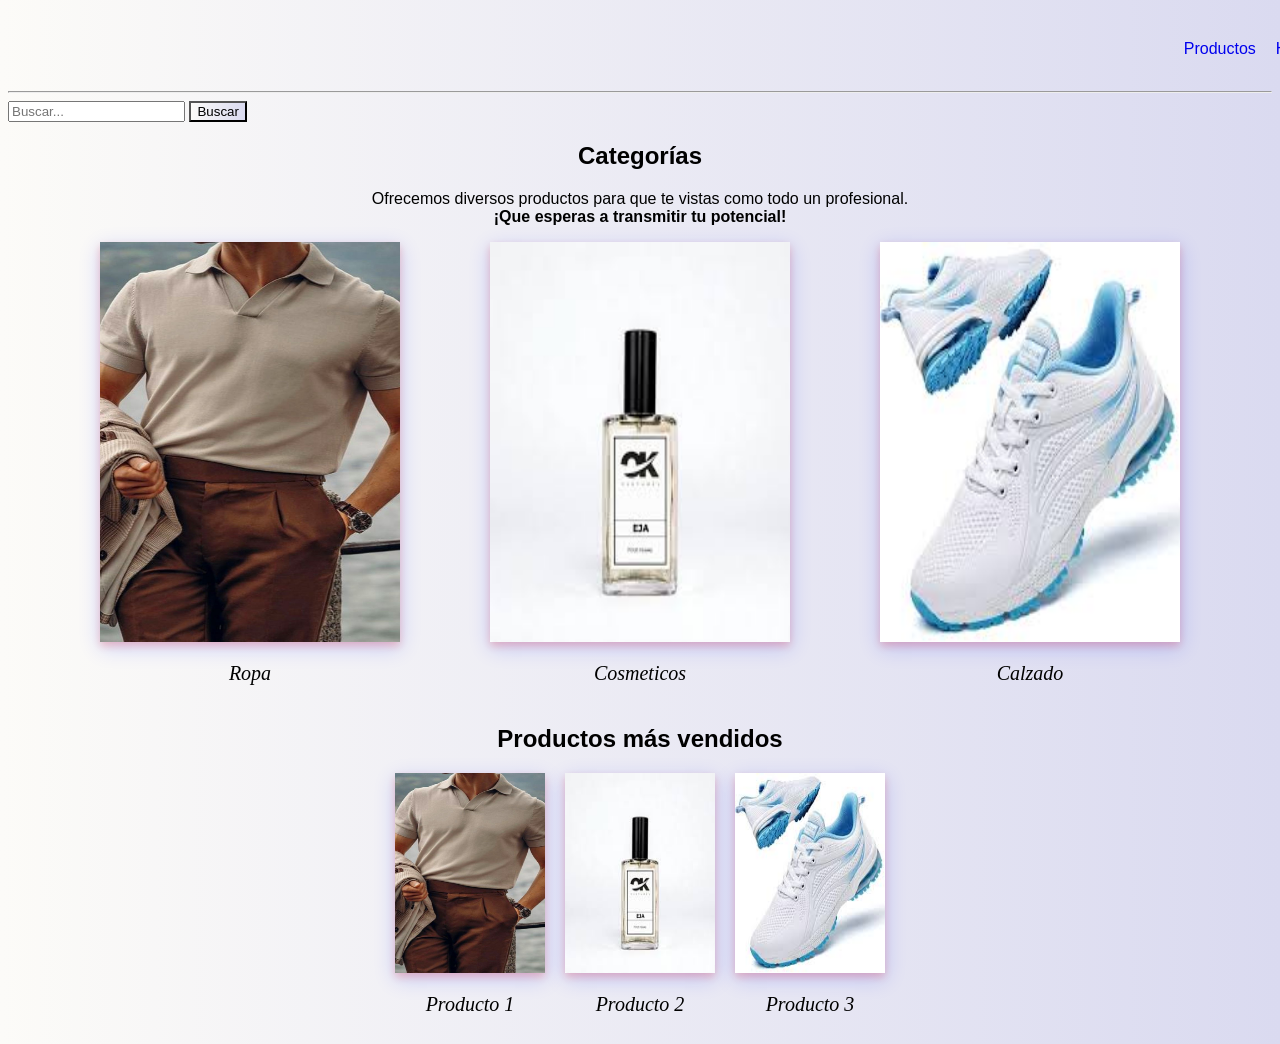
==== index.html @ f7a4ceb2 "feat: :bug: responsive" ====
<!DOCTYPE html>
<html lang="en">
<head>
    <meta charset="UTF-8">
    <meta name="viewport" content="width=device-width, initial-scale=1.0">
    <title>axis</title>
    <link rel="stylesheet" href="./style.css">
</head>
<body>
    <header class="header">
        <div class="hm1__title">
            <img src="./img/LOGO.png" alt="logo">
        </div>
        <div class="hm-container">
                <ul class="hm1-container__menu">
                    <li class="menu__list"><a href=""><img src="./img/original.png" alt=""></a></li>
                    <li class="menu__list"><a href="./productos.html" class="menu__link">Productos</a></li>
                    <li class="menu__list"><a href="#" class="menu__link">Historial</a></li>
                    <li class="menu__list"><a href="#" class="menu__link">Perfil</a></li>
                    <li class="menu__list"><a href="#" class="menu__link">Cerrar sesión</a></li>
                </ul>
        </div>
    </header>
    <hr>
    <main class="buscar">
        <form action="search">
            <input type="text" name="query" placeholder="Buscar...">
            <button type="submit" style=" background: linear-gradient(to right, rgb(252, 251, 248), rgb(218, 218, 240));">Buscar</button>
        </form>
    </main>
    <main class="categorias-visuales">
        <h2>Categorías</h2>
        <p>Ofrecemos diversos productos para que te vistas como todo un profesional. <br><b>¡Que esperas a transmitir tu potencial!</b></p>
        <div class="categorias">
            <div class="categoria">
                <img src="./img/ropa.jpg" alt="Categoría 1">
                <p>Ropa</p>
            </div>
            <div class="categoria">
                <img src="./img/cosmeticos.jpeg" alt="Categoría 2">
                <p>Cosmeticos</p>
            </div>
            <div class="categoria">
                <img src="./img/calzado.jpeg" alt="Categoría 3">
                <p>Calzado</p>
            </div>
        </div>
    </main>
<main class="productosmas-vendidos">
    <h2>Productos más vendidos</h2>
    <div class="productos">
        <div class="producto">
            <img src="./img/ropa.jpg" alt="Producto 1">
            <p>Producto 1</p>
        </div>
        <div class="producto">
            <img src="./img/cosmeticos.jpeg" alt="Producto 2">
            <p>Producto 2</p>
        </div>
        <div class="producto">
            <img src="./img/calzado.jpeg" alt="Producto 3">
            <p>Producto 3</p>
        </div>
    </div>
</main>
</body>
</html>
---- style.css ----
body{
    background: linear-gradient(to right, rgb(252, 251, 248), rgb(218, 218, 240));
    background-size: 100% 100%;
    background-repeat: no-repeat;
    min-height: 100vh;
    padding: 0;
    font-family: Arial, Helvetica, sans-serif;
}
header{
    margin-top: 15px;
    display: flex;
    justify-content: center;
    align-items: center ;
    gap:1300px;
}
.hm1__title img{
    width: 200px;
}
.hm1-container__menu{
    display: flex;
    gap: 20px;
    text-align: center;
    justify-content: center;
    align-items: center;
}
.hm1-container__menu img{
    width: 30px;
    height: 30px;
}
.hm1-container__menu a{
    text-decoration: none;
}
.hm1-container__menu li{
    list-style: none;
}
.hm1-container__menu a:hover{
    color: rgb(22, 22, 22);
    font-weight: bold;
}
.categorias-visuales{
    gap: 20px;
    justify-content: center;
    align-items: center;
    margin-top: 20px;
    text-align: center;
}
.categorias{
    display: flex;
    gap: 90px;
    justify-content: center;
    align-items: center;
}
.categoria{
    display: flex;
    flex-direction: column;
    text-align: center;
    font-family:'Times New Roman', Times, serif;
    font-size: 20px;
    font-style: italic;
}
.categoria img{
    width: 300px;
    height: 400px;
    box-shadow: 0 4px 8px rgba(255, 0, 0, 0.2), 0 6px 20px rgba(0, 42, 255, 0.19);
    transition: transform 0.3s ease;
    
}
.categoria img:hover{
    transform: scale(1.3);
}
.productosmas-vendidos{
    gap: 20px;
    justify-content: center;
    align-items: center;
    margin-top: 20px;
    text-align: center;
}
.productos{
    display: flex;
    gap: 20px;
    justify-content: center;
    align-items: center;
}
.producto{
    display: flex;
    flex-direction: column;
    text-align: center;
    font-family:'Times New Roman', Times, serif;
    font-size: 20px;
    font-style: italic;
}
.producto img{
    width: 150px;
    height: 200px;
    box-shadow: 0 4px 8px rgba(255, 0, 0, 0.2), 0 6px 20px rgba(0, 42, 255, 0.19);
    transition: transform 0.3s ease;
}
.producto img:hover{
    transform: scale(1.3);
}

@media(max-width:768px) {
    header{
        margin-top: 20px;
        flex-direction: column;
        gap: 1px;
        justify-content: center;
    }
    .hm-container{
        flex-direction: column;
        justify-content: center;
        align-items: center;
    }.hm1-container__menu{
        gap: 10px;
        justify-content: center;
        align-items: center;
    }
    .hm1__title img{
        justify-content: center;
        align-items: center;
        max-width: 100%;
        height: auto;
    }
    .buscar{
        display: flex;
        justify-content: center;
        align-items: center;
    }
    .categorias-visuales{
        display: flex;
        flex-direction: column;
        justify-content: center;
        align-items: center;
        text-align: center;
    }
    .categorias{
        justify-content: center;
        display: flex;
        flex-wrap: wrap;
        gap:20px
    }    
    .categoria{
        flex-wrap: wrap;
        text-align: center;
        align-items: center;
        font-family:'Times New Roman', Times, serif;
        font-size: 15px;
        font-style: italic;
    }
    .categoria img{
        width: 100px;
        height: 150px;
        box-shadow: 0 4px 8px rgba(255, 0, 0, 0.2), 0 6px 20px rgba(0, 42, 255, 0.19);
        transition: transform 0.3s ease;
    }
    .categoria img:hover{
        transform: scale(1.3);
    }   
    .productosmas-vendidos{
        justify-content: center;
        align-items: center;
        text-align: center;
    }
    .productos{
        display: flex;
        flex-wrap: wrap;
        justify-content: center;
        align-items: center;
        gap: 20px;
    }
    .producto{
        text-align: center;
        align-items: center;
        font-family:'Times New Roman', Times, serif;
        font-size: 15px;
        font-style: italic;
    }
    .producto img{
        width: 100px;
        height: 150px;
        box-shadow: 0 4px 8px rgba(255, 0,  0, 0.2), 0 6px 20px rgba(0, 42, 255, 0.19);
        transition: transform 0.3s ease;
    }
    .producto img:hover{
        transform: scale(1.3);
    }
}
* 🔥 ARREGLO GENERAL RESPONSIVE */
* {
    box-sizing: border-box;
}

img {
    max-width: 100%;
    height: auto;
}

/* 🔥 EVITAR DESBORDAMIENTO */
body {
    overflow-x: hidden;
}

/* 🔥 ARREGLO HEADER EN PANTALLAS GRANDES Y HORIZONTALES */
@media (max-width: 1200px) {
    header {
        gap: 50px; /* reduce ese 1300px */
        flex-wrap: wrap;
        justify-content: space-between;
        padding: 0 10px;
    }
}

/* 🔥 CUANDO EL TELÉFONO ESTÁ HORIZONTAL */
@media (orientation: landscape) and (max-width: 900px) {
    
    header {
        flex-direction: row;
        gap: 20px;
        justify-content: space-between;
    }

    .hm1-container__menu {
        flex-wrap: wrap;
        gap: 10px;
    }

    .categorias {
        display: flex;
        justify-content: center;
    }
    .categoria {
        gap: 20px;
        flex-wrap: wrap;
        display: flex;
        justify-content: center;
    }
    .productos {
        gap: 20px;
        flex-wrap: wrap;
        display: flex;
        justify-content: center;
    }

    .categoria img,
    .producto img {
        width: 100px;
        height: 150px;
    }
    .productosmas-vendidos{
        text-align: center;
    }
}
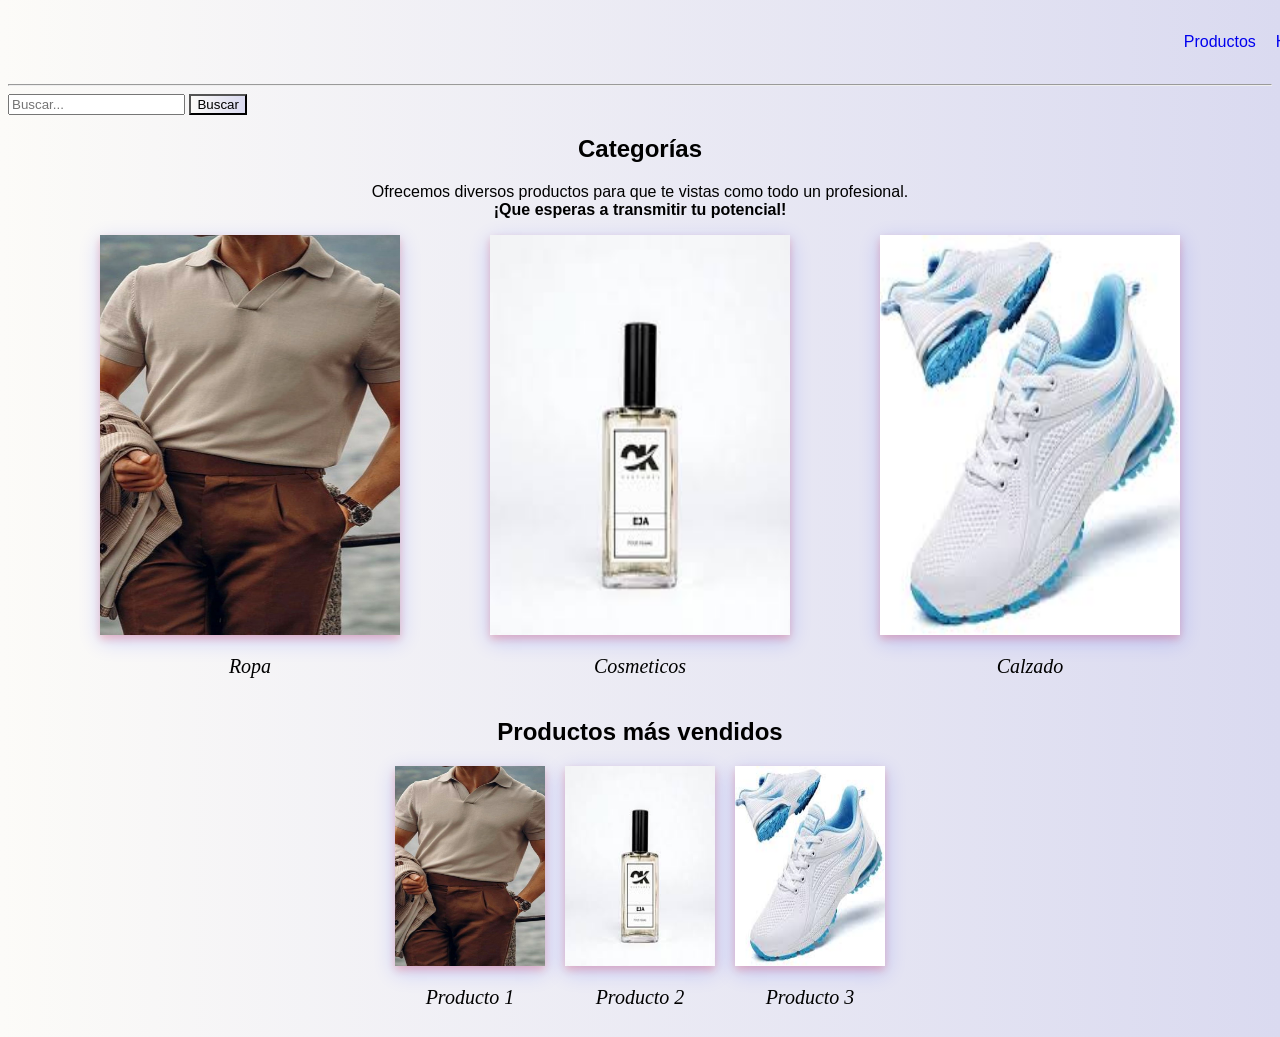
==== commit 933a88eb: "feat: :sparkles: commitresponsive" ====
--- a/index.html
+++ b/index.html
@@ -14,7 +14,7 @@
         <div class="hm-container">
                 <ul class="hm1-container__menu">
                     <li class="menu__list"><a href=""><img src="./img/original.png" alt=""></a></li>
-                    <li class="menu__list"><a href="./productos.html" class="menu__link">Productos</a></li>
+                    <li class="menu__list"><a href="./catalogo.html" class="menu__link">Productos</a></li>
                     <li class="menu__list"><a href="#" class="menu__link">Historial</a></li>
                     <li class="menu__list"><a href="#" class="menu__link">Perfil</a></li>
                     <li class="menu__list"><a href="#" class="menu__link">Cerrar sesión</a></li>
--- a/style.css
+++ b/style.css
@@ -7,7 +7,7 @@
     font-family: Arial, Helvetica, sans-serif;
 }
 header{
-    margin-top: 15px;
+    margin-top: px;
     display: flex;
     justify-content: center;
     align-items: center ;
@@ -15,6 +15,7 @@
 }
 .hm1__title img{
     width: 200px;
+    margin-top: 10px;
 }
 .hm1-container__menu{
     display: flex;
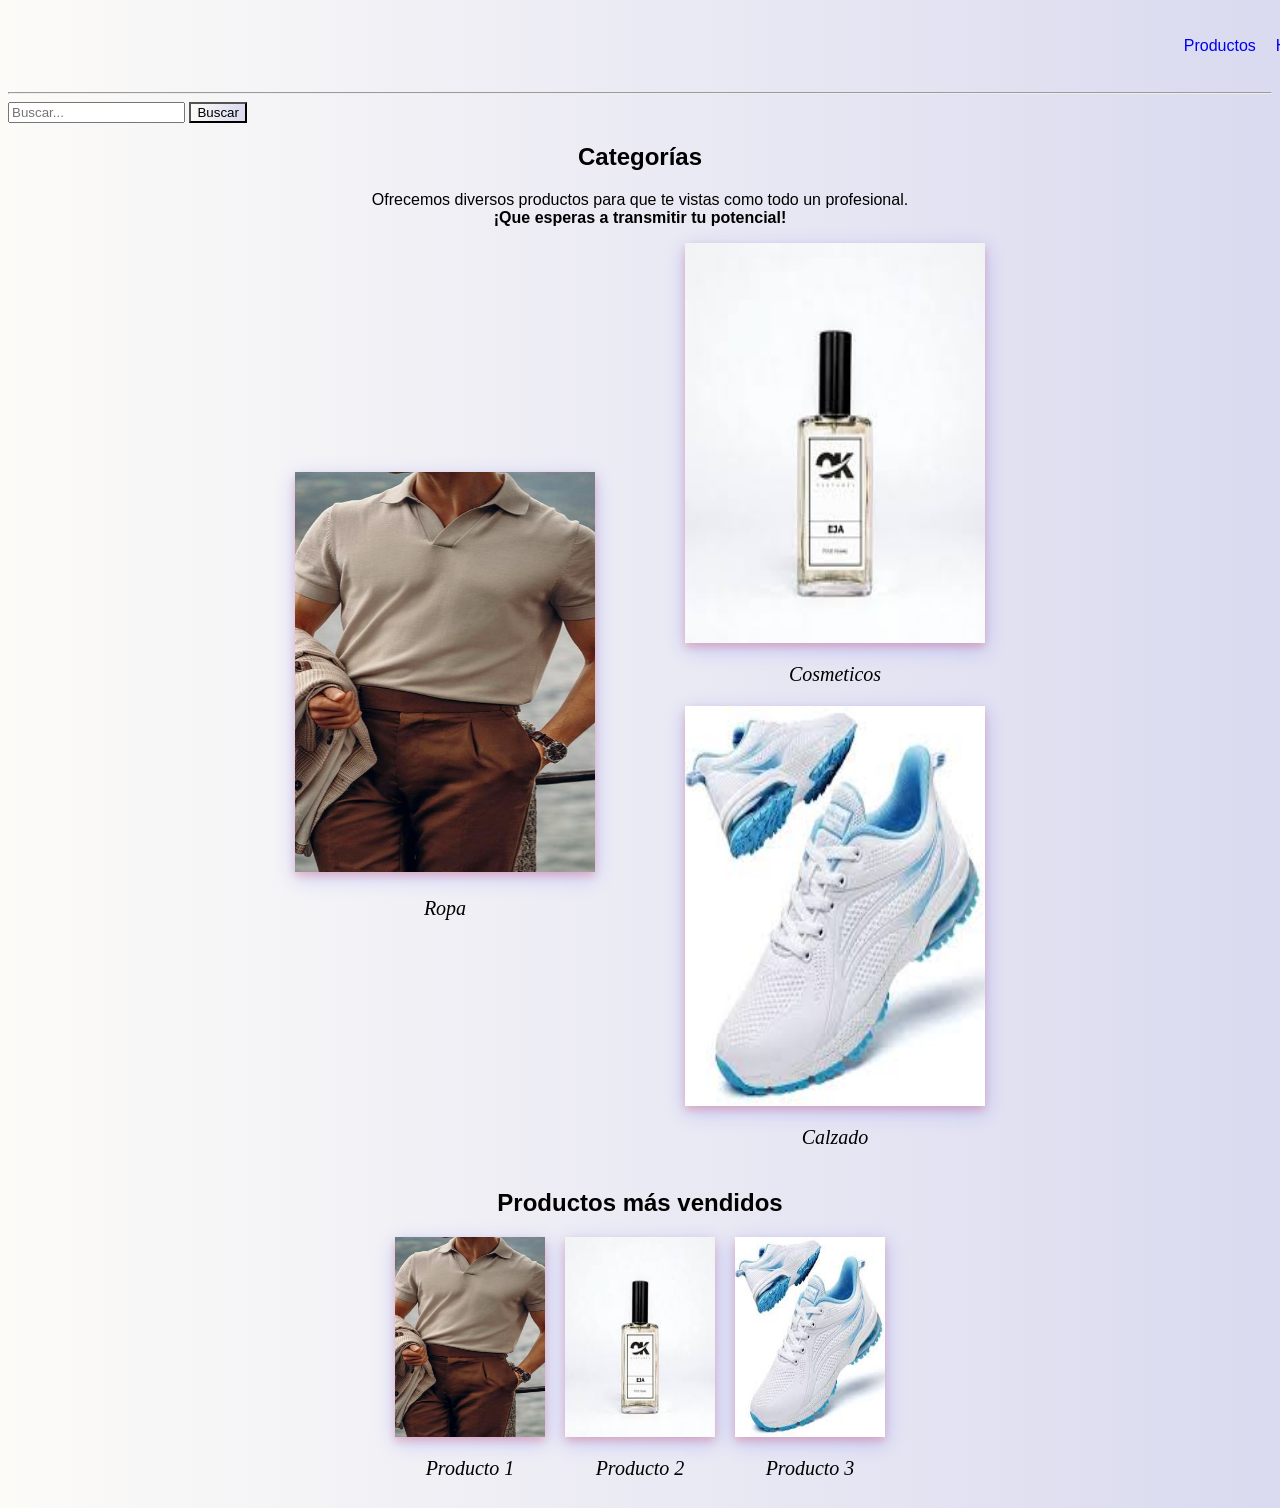
==== commit be22c877: "feat: :lipstick: modificaciones responsive telefono horizontal" ====
--- a/index.html
+++ b/index.html
@@ -33,8 +33,8 @@
         <p>Ofrecemos diversos productos para que te vistas como todo un profesional. <br><b>¡Que esperas a transmitir tu potencial!</b></p>
         <div class="categorias">
             <div class="categoria">
-                <img src="./img/ropa.jpg" alt="Categoría 1">
-                <p>Ropa</p>
+              <a href=""><img src="./img/ropa.jpg" alt="Categoría 1"><a>  
+                <p>Ropa</p> 
             </div>
             <div class="categoria">
                 <img src="./img/cosmeticos.jpeg" alt="Categoría 2">
--- a/style.css
+++ b/style.css
@@ -7,17 +7,20 @@
     font-family: Arial, Helvetica, sans-serif;
 }
 header{
-    margin-top: px;
+    margin: auto;
     display: flex;
     justify-content: center;
     align-items: center ;
     gap:1300px;
 }
 .hm1__title img{
-    width: 200px;
+    width: 180px;
     margin-top: 10px;
+    padding: 0px;
+    margin: 0;
 }
 .hm1-container__menu{
+    margin-top: Opx;
     display: flex;
     gap: 20px;
     text-align: center;
@@ -25,8 +28,8 @@
     align-items: center;
 }
 .hm1-container__menu img{
-    width: 30px;
-    height: 30px;
+    width: 90px;
+    height: 40px;
 }
 .hm1-container__menu a{
     text-decoration: none;
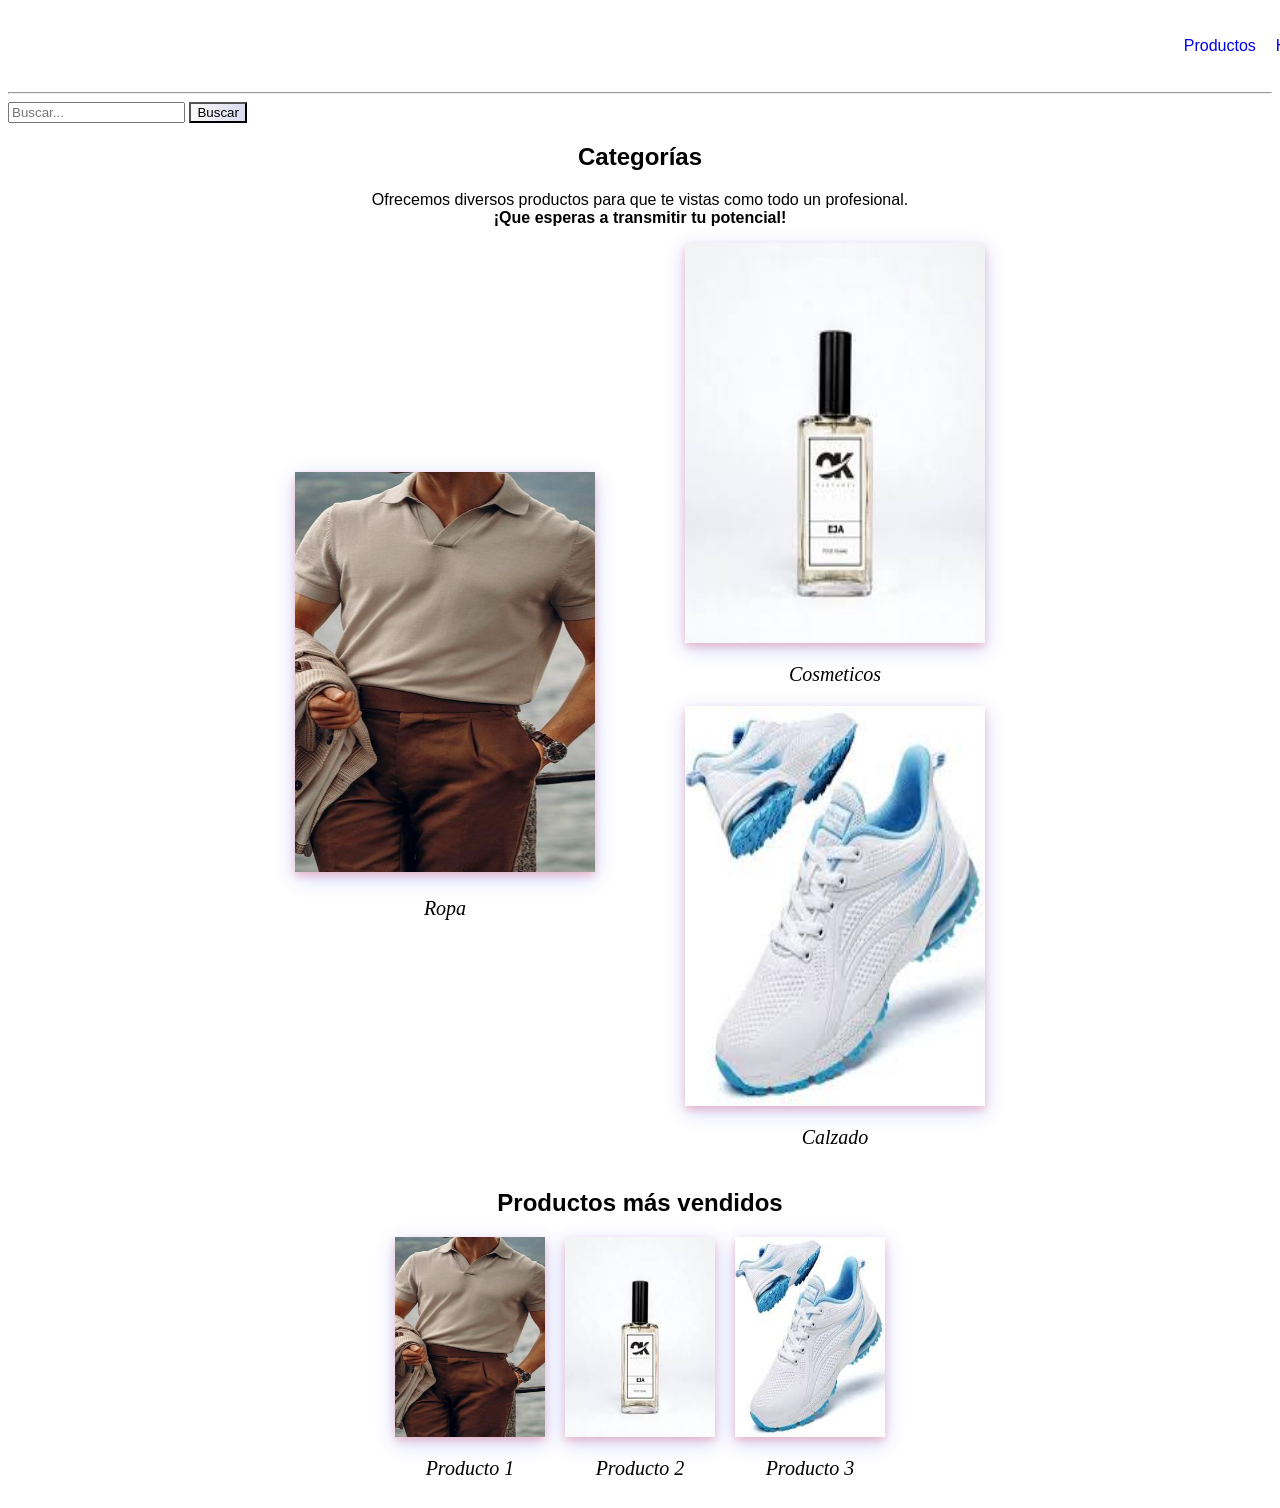
==== commit bb499597: "feat: :lipstick: carrito e historial se genero el espacio para el carrito y el historial" ====
--- a/index.html
+++ b/index.html
@@ -13,9 +13,9 @@
         </div>
         <div class="hm-container">
                 <ul class="hm1-container__menu">
-                    <li class="menu__list"><a href=""><img src="./img/original.png" alt=""></a></li>
-                    <li class="menu__list"><a href="./catalogo.html" class="menu__link">Productos</a></li>
-                    <li class="menu__list"><a href="#" class="menu__link">Historial</a></li>
+                    <li class="menu__list"><a href="./carrito.html"><img src="./img/original.png" alt=""></a></li>
+                    <li class="menu__list"><a href="/catalogo.html" class="menu__link">Productos</a></li>
+                    <li class="menu__list"><a href="./historial.html" class="menu__link">Historial</a></li>
                     <li class="menu__list"><a href="#" class="menu__link">Perfil</a></li>
                     <li class="menu__list"><a href="#" class="menu__link">Cerrar sesión</a></li>
                 </ul>
--- a/style.css
+++ b/style.css
@@ -1,5 +1,5 @@
 body{
-    background: linear-gradient(to right, rgb(252, 251, 248), rgb(218, 218, 240));
+    
     background-size: 100% 100%;
     background-repeat: no-repeat;
     min-height: 100vh;
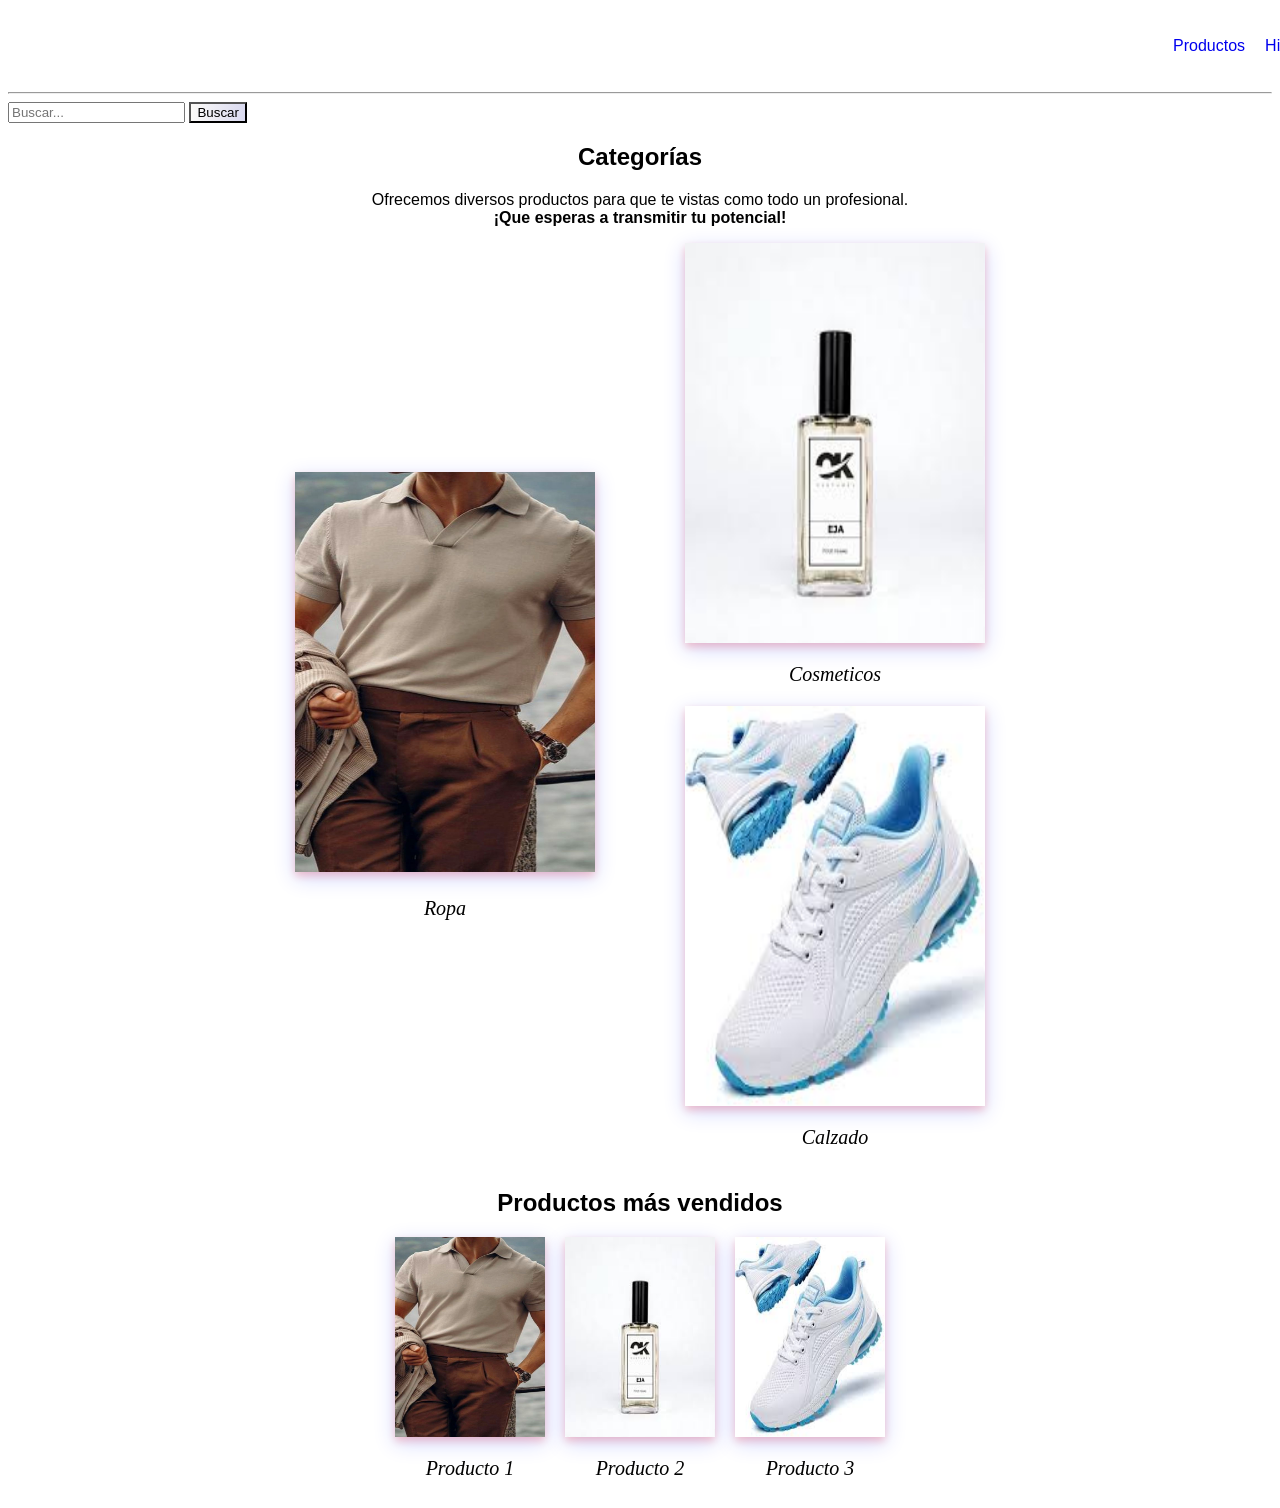
==== commit 8e1f5fc8: "feat: :lipstick: creacion perfil se creo el espacio del perfil" ====
--- a/index.html
+++ b/index.html
@@ -14,10 +14,10 @@
         <div class="hm-container">
                 <ul class="hm1-container__menu">
                     <li class="menu__list"><a href="./carrito.html"><img src="./img/original.png" alt=""></a></li>
-                    <li class="menu__list"><a href="/catalogo.html" class="menu__link">Productos</a></li>
+                    <li class="menu__list"><a href="./catalogo.html" class="menu__link">Productos</a></li>
                     <li class="menu__list"><a href="./historial.html" class="menu__link">Historial</a></li>
-                    <li class="menu__list"><a href="#" class="menu__link">Perfil</a></li>
-                    <li class="menu__list"><a href="#" class="menu__link">Cerrar sesión</a></li>
+                    <li class="menu__list"><a href="#" class="menu__link">Checkout</a></li>
+                    <li class="menu__list"><a href="./perfil.html" class="menu__link">Perfil</a></li>
                 </ul>
         </div>
     </header>
--- a/style.css
+++ b/style.css
@@ -1,5 +1,4 @@
 body{
-    
     background-size: 100% 100%;
     background-repeat: no-repeat;
     min-height: 100vh;
@@ -28,7 +27,7 @@
     align-items: center;
 }
 .hm1-container__menu img{
-    width: 90px;
+    width: 40px;
     height: 40px;
 }
 .hm1-container__menu a{
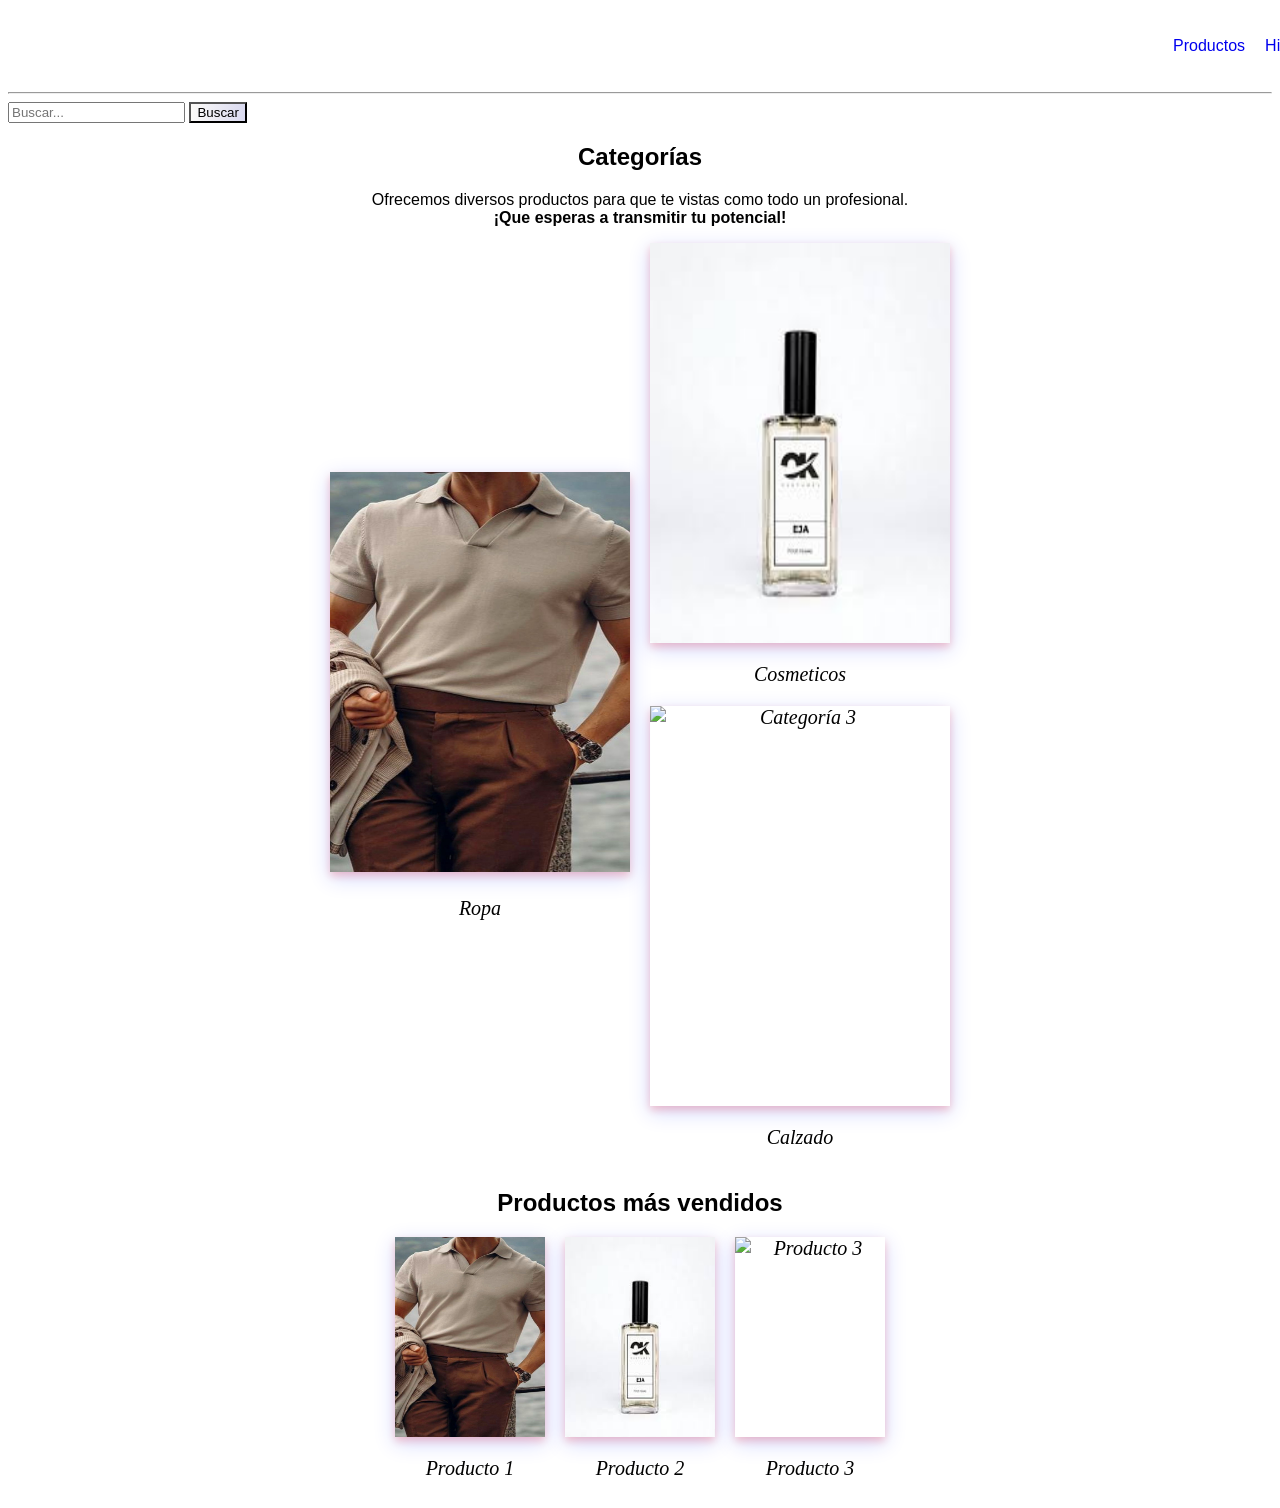
==== commit 9d597b5a: "feat: :sparkles: se creo el checkout y un mensaje de texto" ====
--- a/index.html
+++ b/index.html
@@ -16,7 +16,7 @@
                     <li class="menu__list"><a href="./carrito.html"><img src="./img/original.png" alt=""></a></li>
                     <li class="menu__list"><a href="./catalogo.html" class="menu__link">Productos</a></li>
                     <li class="menu__list"><a href="./historial.html" class="menu__link">Historial</a></li>
-                    <li class="menu__list"><a href="#" class="menu__link">Checkout</a></li>
+                    <li class="menu__list"><a href="./checkout.html" class="menu__link">Checkout</a></li>
                     <li class="menu__list"><a href="./perfil.html" class="menu__link">Perfil</a></li>
                 </ul>
         </div>
--- a/style.css
+++ b/style.css
@@ -49,13 +49,13 @@
 }
 .categorias{
     display: flex;
-    gap: 90px;
+    gap: 20px;
     justify-content: center;
     align-items: center;
 }
 .categoria{
     display: flex;
-    flex-direction: column;
+flex-direction: column;
     text-align: center;
     font-family:'Times New Roman', Times, serif;
     font-size: 20px;
@@ -110,7 +110,7 @@
         justify-content: center;
     }
     .hm-container{
-        flex-direction: column;
+        display: flex;
         justify-content: center;
         align-items: center;
     }.hm1-container__menu{
@@ -130,20 +130,18 @@
         align-items: center;
     }
     .categorias-visuales{
-        display: flex;
-        flex-direction: column;
-        justify-content: center;
+       justify-content: center;
         align-items: center;
         text-align: center;
     }
     .categorias{
-        justify-content: center;
-        display: flex;
-        flex-wrap: wrap;
-        gap:20px
-    }    
+        display: flex;
+        flex-wrap: wrap;
+        justify-content: center;
+        align-items: center;
+        gap: 20px;
+    }
     .categoria{
-        flex-wrap: wrap;
         text-align: center;
         align-items: center;
         font-family:'Times New Roman', Times, serif;
@@ -153,14 +151,11 @@
     .categoria img{
         width: 100px;
         height: 150px;
-        box-shadow: 0 4px 8px rgba(255, 0, 0, 0.2), 0 6px 20px rgba(0, 42, 255, 0.19);
+        box-shadow: 0 4px 8px rgba(255, 0,  0, 0.2), 0 6px 20px rgba(0, 42, 255, 0.19);
         transition: transform 0.3s ease;
     }
-    .categoria img:hover{
-        transform: scale(1.3);
-    }   
-    .productosmas-vendidos{
-        justify-content: center;
+    .prductosmas-vendidos{
+    justify-content: center;
         align-items: center;
         text-align: center;
     }
@@ -230,16 +225,16 @@
     .categorias {
         display: flex;
         justify-content: center;
+        align-items: center;
     }
     .categoria {
         gap: 20px;
-        flex-wrap: wrap;
-        display: flex;
-        justify-content: center;
+        display: flex;
+        justify-content: center;
+        align-items: center;
     }
     .productos {
         gap: 20px;
-        flex-wrap: wrap;
         display: flex;
         justify-content: center;
     }
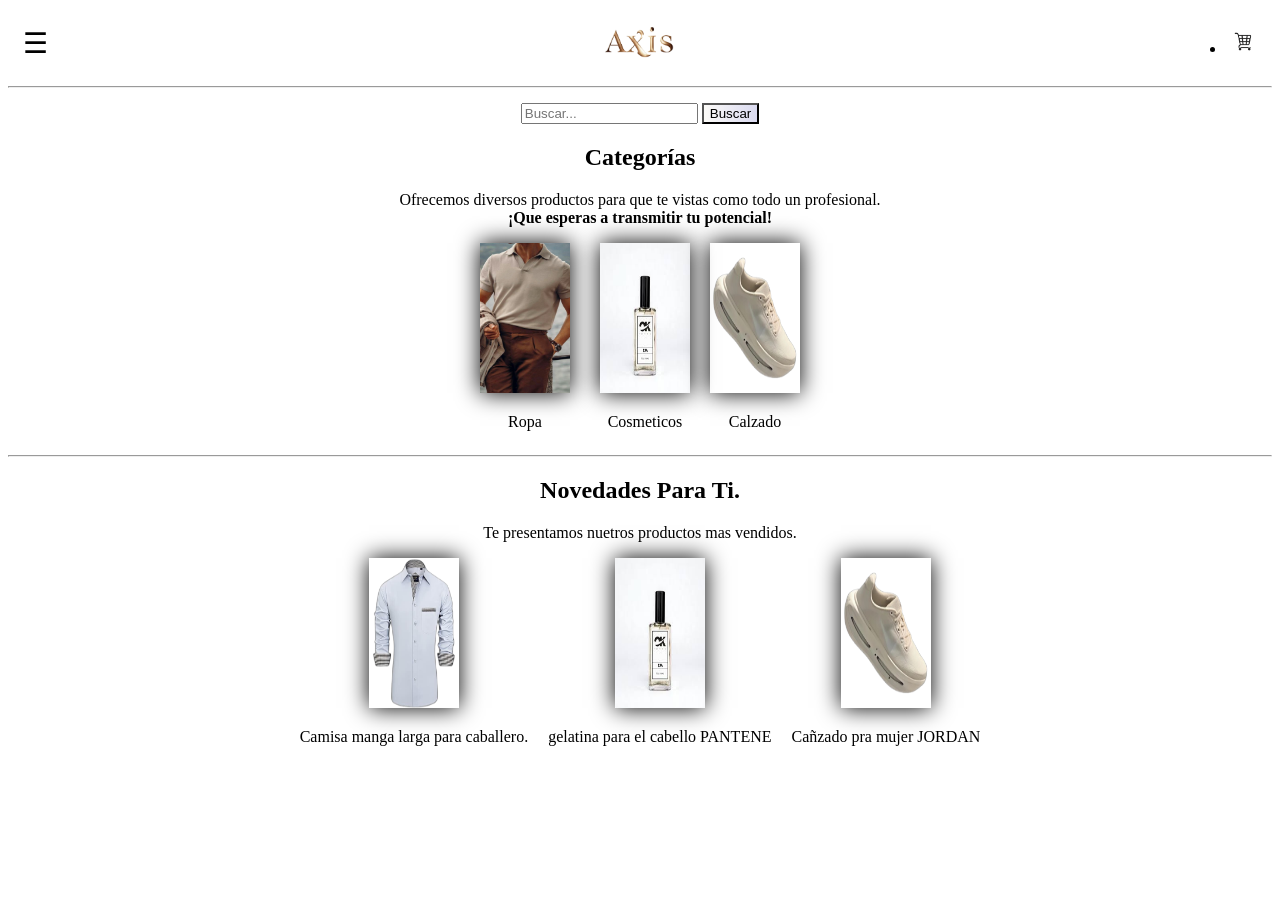
==== commit 1f936d98: "feat: :sparkles: comitt menu hamburguesa se creo el menu de amburguesa" ====
--- a/index.html
+++ b/index.html
@@ -11,14 +11,23 @@
         <div class="hm1__title">
             <img src="./img/LOGO.png" alt="logo">
         </div>
+        <input type="checkbox" id="menu-toggle">
+        <label for="menu-toggle" class="menu-icon">☰</label>
         <div class="hm-container">
                 <ul class="hm1-container__menu">
-                    <li class="menu__list"><a href="./carrito.html"><img src="./img/original.png" alt=""></a></li>
+                    <div>
+                        <li class="menu__list"><a href="./index.html">X--SALIR</a></li>
+                    </div>
                     <li class="menu__list"><a href="./catalogo.html" class="menu__link">Productos</a></li>
                     <li class="menu__list"><a href="./historial.html" class="menu__link">Historial</a></li>
                     <li class="menu__list"><a href="./checkout.html" class="menu__link">Checkout</a></li>
                     <li class="menu__list"><a href="./perfil.html" class="menu__link">Perfil</a></li>
                 </ul>
+        </div>
+        <div class="carrito">
+            <li class="car">
+                <a href="./micarrito.html"><img src="./img/original.png" alt=""></a>
+            </li>
         </div>
     </header>
     <hr>
@@ -36,30 +45,34 @@
               <a href=""><img src="./img/ropa.jpg" alt="Categoría 1"><a>  
                 <p>Ropa</p> 
             </div>
-            <div class="categoria">
+            <div class="revel">
+                 <div class="categoria">
                 <img src="./img/cosmeticos.jpeg" alt="Categoría 2">
                 <p>Cosmeticos</p>
             </div>
             <div class="categoria">
-                <img src="./img/calzado.jpeg" alt="Categoría 3">
+                <img src="./img/calzado2.png" alt="Categoría 3">
                 <p>Calzado</p>
+            </div>
             </div>
         </div>
     </main>
+    <hr>
 <main class="productosmas-vendidos">
-    <h2>Productos más vendidos</h2>
+    <h2>Novedades Para Ti.</h2>
+    <P>Te presentamos nuetros productos mas vendidos.</P>
     <div class="productos">
         <div class="producto">
-            <img src="./img/ropa.jpg" alt="Producto 1">
-            <p>Producto 1</p>
+            <img src="./img/camisa.png" alt="Producto 1">
+            <p>Camisa manga larga para caballero.</p>
         </div>
         <div class="producto">
             <img src="./img/cosmeticos.jpeg" alt="Producto 2">
-            <p>Producto 2</p>
+            <p>gelatina para el cabello PANTENE</p>
         </div>
         <div class="producto">
-            <img src="./img/calzado.jpeg" alt="Producto 3">
-            <p>Producto 3</p>
+            <img src="./img/calzado2.png" alt="Producto 3">
+            <p>Cañzado pra mujer JORDAN</p>
         </div>
     </div>
 </main>
--- a/style.css
+++ b/style.css
@@ -1,250 +1,143 @@
-body{
-    background-size: 100% 100%;
-    background-repeat: no-repeat;
-    min-height: 100vh;
-    padding: 0;
-    font-family: Arial, Helvetica, sans-serif;
+/* 🔥 HEADER BASE */
+.header{
+    display: flex;
+    align-items: center;
+    justify-content: space-between;
+    position: relative;
+    padding: 10px 15px;
+    height: 70px;
 }
-header{
-    margin: auto;
+
+/* 🔥 LOGO CENTRADO */
+.hm1__title{
+    position: absolute;
+    left: 50%;
+    transform: translateX(-50%);
+    z-index: 1;
+}
+
+.hm1__title img{
+    max-width: 120px;
+}
+
+/* 🔥 OCULTAR CHECKBOX */
+#menu-toggle{
+    display: none;
+}
+
+/* 🔥 HAMBURGUESA A LA IZQUIERDA */
+.menu-icon{
+    font-size: 28px;
+    cursor: pointer;
+    z-index: 2;
+}
+
+/* 🔥 CARRITO A LA DERECHA */
+.carrito{
+    margin-left: auto;
+    z-index: 2;
+}
+
+.carrito img{
+    width: 25px;
+}
+
+/* 🔥 MENÚ LATERAL IZQUIERDA */
+.hm-container{
+    position: fixed;
+    top: 0;
+    left: -100%;
+    width: 260px;
+    height: 100vh;
+    background: white;
+    transition: left 0.3s ease;
+    z-index: 999;
+    padding-top: 80px;
+}
+
+/* 🔥 ACTIVAR MENÚ */
+#menu-toggle:checked ~ .hm-container{
+    left: 0;
+}
+
+/* 🔥 MENÚ EN COLUMNA */
+.hm1-container__menu{
     display: flex;
-    justify-content: center;
-    align-items: center ;
-    gap:1300px;
-}
-.hm1__title img{
-    width: 180px;
-    margin-top: 10px;
-    padding: 0px;
-    margin: 0;
-}
-.hm1-container__menu{
-    margin-top: Opx;
-    display: flex;
-    gap: 20px;
-    text-align: center;
+    flex-direction: column;
+    gap: 40px;
+    padding: 20px;
     justify-content: center;
     align-items: center;
 }
-.hm1-container__menu img{
-    width: 40px;
-    height: 40px;
+.hm1-container__menu li{
+    list-style: none;
+    text-decoration: none;
+    color: black;
+    font-size: 20px;
 }
 .hm1-container__menu a{
+    color: black;
     text-decoration: none;
 }
-.hm1-container__menu li{
-    list-style: none;
+
+/* 🔥 BUSCADOR AJUSTE */
+.buscar{
+    margin-top: 15px;
+    padding: 0 10px;
 }
-.hm1-container__menu a:hover{
-    color: rgb(22, 22, 22);
-    font-weight: bold;
+/* 🔥 MOBILE */
+@media(max-width:768px){
+
+    .hm1-container__menu{
+        align-items: flex-start;
+    }
+
+}
+
+/* 🔥 GLOBAL */
+*{
+    box-sizing: border-box;
+}
+img{
+    max-width: 100%;
+    height: auto;
+}
+.buscar{
+    justify-content: center;
+    align-items: center;
+    text-align: center;
 }
 .categorias-visuales{
-    gap: 20px;
-    justify-content: center;
-    align-items: center;
-    margin-top: 20px;
     text-align: center;
+}
+.revel{
+    display: flex;
+    gap:20px;
+}
+
+.categoria img{
+    width: 90px;
+    height: 150px;
+    box-shadow: black 0 0 22px;
+
 }
 .categorias{
     display: flex;
-    gap: 20px;
+    gap: 30px;
+    text-align: center;
+    align-items: center;
     justify-content: center;
-    align-items: center;
-}
-.categoria{
-    display: flex;
-flex-direction: column;
-    text-align: center;
-    font-family:'Times New Roman', Times, serif;
-    font-size: 20px;
-    font-style: italic;
-}
-.categoria img{
-    width: 300px;
-    height: 400px;
-    box-shadow: 0 4px 8px rgba(255, 0, 0, 0.2), 0 6px 20px rgba(0, 42, 255, 0.19);
-    transition: transform 0.3s ease;
-    
-}
-.categoria img:hover{
-    transform: scale(1.3);
 }
 .productosmas-vendidos{
-    gap: 20px;
-    justify-content: center;
-    align-items: center;
-    margin-top: 20px;
     text-align: center;
 }
 .productos{
     display: flex;
     gap: 20px;
     justify-content: center;
-    align-items: center;
-}
-.producto{
-    display: flex;
-    flex-direction: column;
-    text-align: center;
-    font-family:'Times New Roman', Times, serif;
-    font-size: 20px;
-    font-style: italic;
 }
 .producto img{
-    width: 150px;
-    height: 200px;
-    box-shadow: 0 4px 8px rgba(255, 0, 0, 0.2), 0 6px 20px rgba(0, 42, 255, 0.19);
-    transition: transform 0.3s ease;
-}
-.producto img:hover{
-    transform: scale(1.3);
-}
-
-@media(max-width:768px) {
-    header{
-        margin-top: 20px;
-        flex-direction: column;
-        gap: 1px;
-        justify-content: center;
-    }
-    .hm-container{
-        display: flex;
-        justify-content: center;
-        align-items: center;
-    }.hm1-container__menu{
-        gap: 10px;
-        justify-content: center;
-        align-items: center;
-    }
-    .hm1__title img{
-        justify-content: center;
-        align-items: center;
-        max-width: 100%;
-        height: auto;
-    }
-    .buscar{
-        display: flex;
-        justify-content: center;
-        align-items: center;
-    }
-    .categorias-visuales{
-       justify-content: center;
-        align-items: center;
-        text-align: center;
-    }
-    .categorias{
-        display: flex;
-        flex-wrap: wrap;
-        justify-content: center;
-        align-items: center;
-        gap: 20px;
-    }
-    .categoria{
-        text-align: center;
-        align-items: center;
-        font-family:'Times New Roman', Times, serif;
-        font-size: 15px;
-        font-style: italic;
-    }
-    .categoria img{
-        width: 100px;
-        height: 150px;
-        box-shadow: 0 4px 8px rgba(255, 0,  0, 0.2), 0 6px 20px rgba(0, 42, 255, 0.19);
-        transition: transform 0.3s ease;
-    }
-    .prductosmas-vendidos{
-    justify-content: center;
-        align-items: center;
-        text-align: center;
-    }
-    .productos{
-        display: flex;
-        flex-wrap: wrap;
-        justify-content: center;
-        align-items: center;
-        gap: 20px;
-    }
-    .producto{
-        text-align: center;
-        align-items: center;
-        font-family:'Times New Roman', Times, serif;
-        font-size: 15px;
-        font-style: italic;
-    }
-    .producto img{
-        width: 100px;
-        height: 150px;
-        box-shadow: 0 4px 8px rgba(255, 0,  0, 0.2), 0 6px 20px rgba(0, 42, 255, 0.19);
-        transition: transform 0.3s ease;
-    }
-    .producto img:hover{
-        transform: scale(1.3);
-    }
-}
-* 🔥 ARREGLO GENERAL RESPONSIVE */
-* {
-    box-sizing: border-box;
-}
-
-img {
-    max-width: 100%;
-    height: auto;
-}
-
-/* 🔥 EVITAR DESBORDAMIENTO */
-body {
-    overflow-x: hidden;
-}
-
-/* 🔥 ARREGLO HEADER EN PANTALLAS GRANDES Y HORIZONTALES */
-@media (max-width: 1200px) {
-    header {
-        gap: 50px; /* reduce ese 1300px */
-        flex-wrap: wrap;
-        justify-content: space-between;
-        padding: 0 10px;
-    }
-}
-
-/* 🔥 CUANDO EL TELÉFONO ESTÁ HORIZONTAL */
-@media (orientation: landscape) and (max-width: 900px) {
-    
-    header {
-        flex-direction: row;
-        gap: 20px;
-        justify-content: space-between;
-    }
-
-    .hm1-container__menu {
-        flex-wrap: wrap;
-        gap: 10px;
-    }
-
-    .categorias {
-        display: flex;
-        justify-content: center;
-        align-items: center;
-    }
-    .categoria {
-        gap: 20px;
-        display: flex;
-        justify-content: center;
-        align-items: center;
-    }
-    .productos {
-        gap: 20px;
-        display: flex;
-        justify-content: center;
-    }
-
-    .categoria img,
-    .producto img {
-        width: 100px;
-        height: 150px;
-    }
-    .productosmas-vendidos{
-        text-align: center;
-    }
-}
+    width: 90px;
+    height: 150px;
+    box-shadow: black 0 0 22px;
+}   
